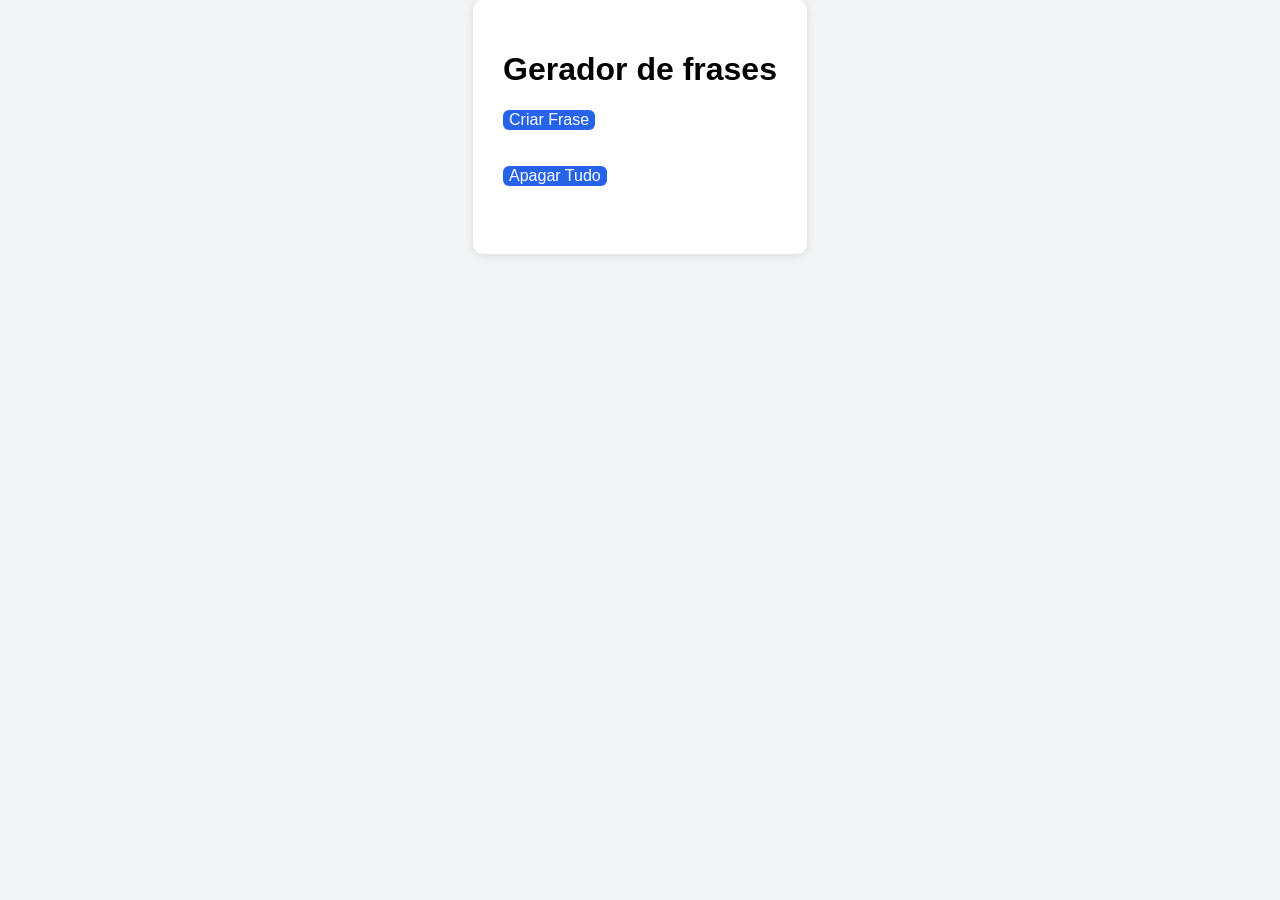
==== index.html @ c267033f "botao de criar frases e apagar frases" ====
<!DOCTYPE html>
<html lang="pt-BR">
<head>
    <meta charset="UTF-8">
    <meta name="viewport" content="width=device-width, initial-scale=1.0">
    <title>Document</title>
    <link rel="stylesheet" href="css/style.css">
</head>
<body>
<main class="container">
    <h1>Gerador de frases</h1>

    <button id="botaoMostrar">Criar Frase</button>
    <br><br><br>
    <button id="botaoApagar">Apagar Tudo</button>
    <br><br>
    <p id="retorno"></p>

</main>

<script src="js/script.js"></script>

</body>
</html>
---- css/style.css ----
body{
    font-family: Arial, sans-serif;
    background-color: #f3f4f6;
    display: flex;
    justify-content: center;
    align-items: center;
    min-width: 100vh;
    margin: 0;
}

.container{
    background-color: white;
    padding: 30px;
    border-radius: 10px;
    box-shadow: 0 2px 10px rgba(0, 0, 0, 0.1);
}
button{
    background-color: #2563eb;
    color: white;
    border: none;
    font-size: 16px;
    border-radius: 6px;
    cursor: pointer;
}
button:hover{
    background-color: #1d4ed8;


}

#retorno{
    margin-top: 20px;
    font-size: 18px;
    color: #111827;
}
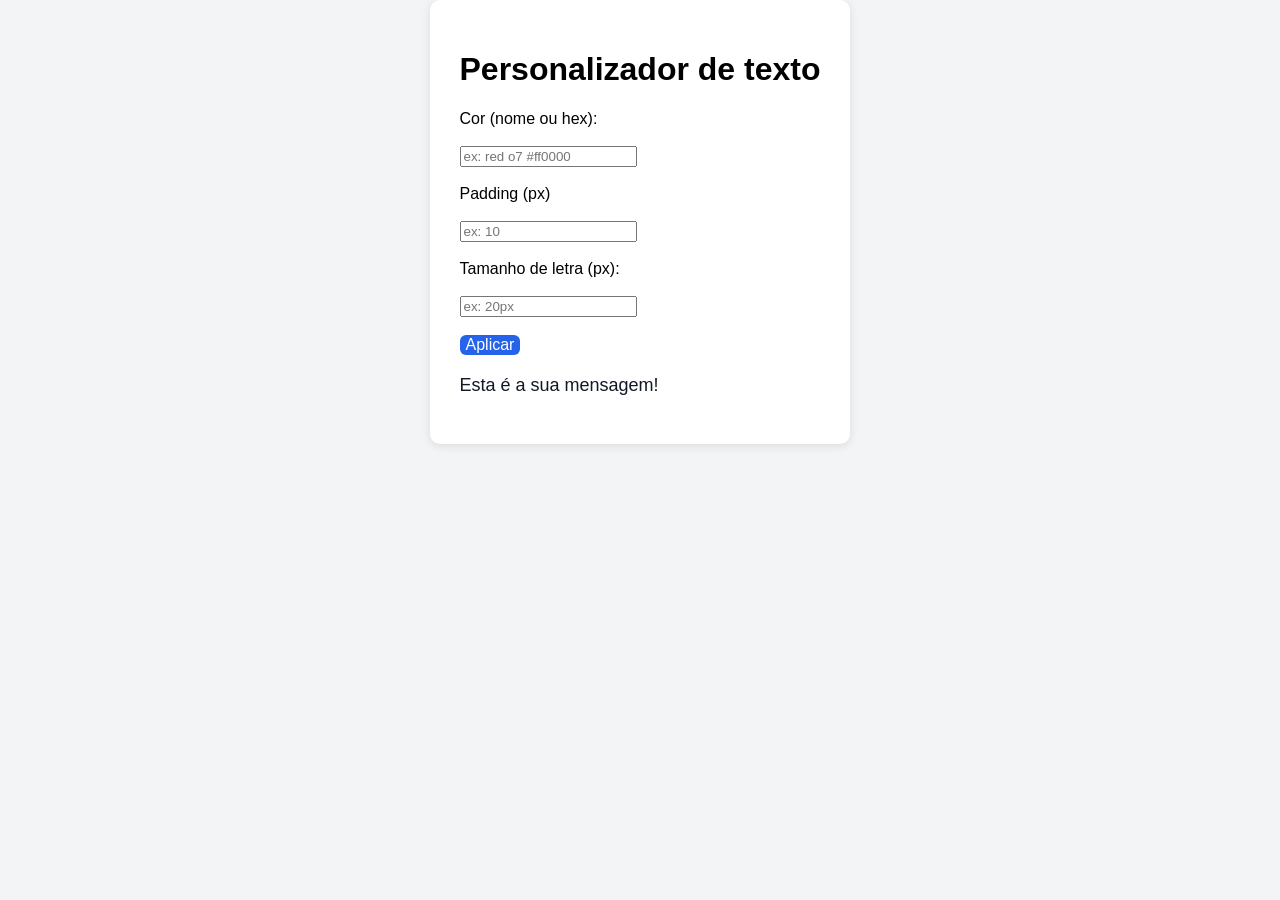
==== commit db24768b: "form" ====
--- a/index.html
+++ b/index.html
@@ -8,17 +8,20 @@
 </head>
 <body>
 <main class="container">
-    <h1>Gerador de frases</h1>
+    <h1>Personalizador de texto</h1>
+    <form id="formEstilo">
+        <label for="campoCor">Cor (nome ou hex):</label> <br><br>
+        <input type="text" id="campoCor" placeholder="ex: red o7 #ff0000"> <br><br>
 
-    <button id="botaoMostrar">Criar Frase</button>
-    <br><br><br>
-    <button id="botaoApagar">Apagar Tudo</button>
-    <br><br>
-    <p id="retorno"></p>
+        <label for="campoPadding">Padding (px)</label> <br><br>
+        <input type="number" id="campoPadding" placeholder="ex: 10"> <br><br>
 
+        <label for="campoTamanho">Tamanho de letra (px):</label> <br><br>
+        <input type="number" id="campoTamanho" placeholder="ex: 20px"> <br><br>
+        <button type="submit">Aplicar</button>
+    </form>
+    <p id="retorno">Esta é a sua mensagem!</p>
 </main>
-
-<script src="js/script.js"></script>
 
 </body>
 </html>
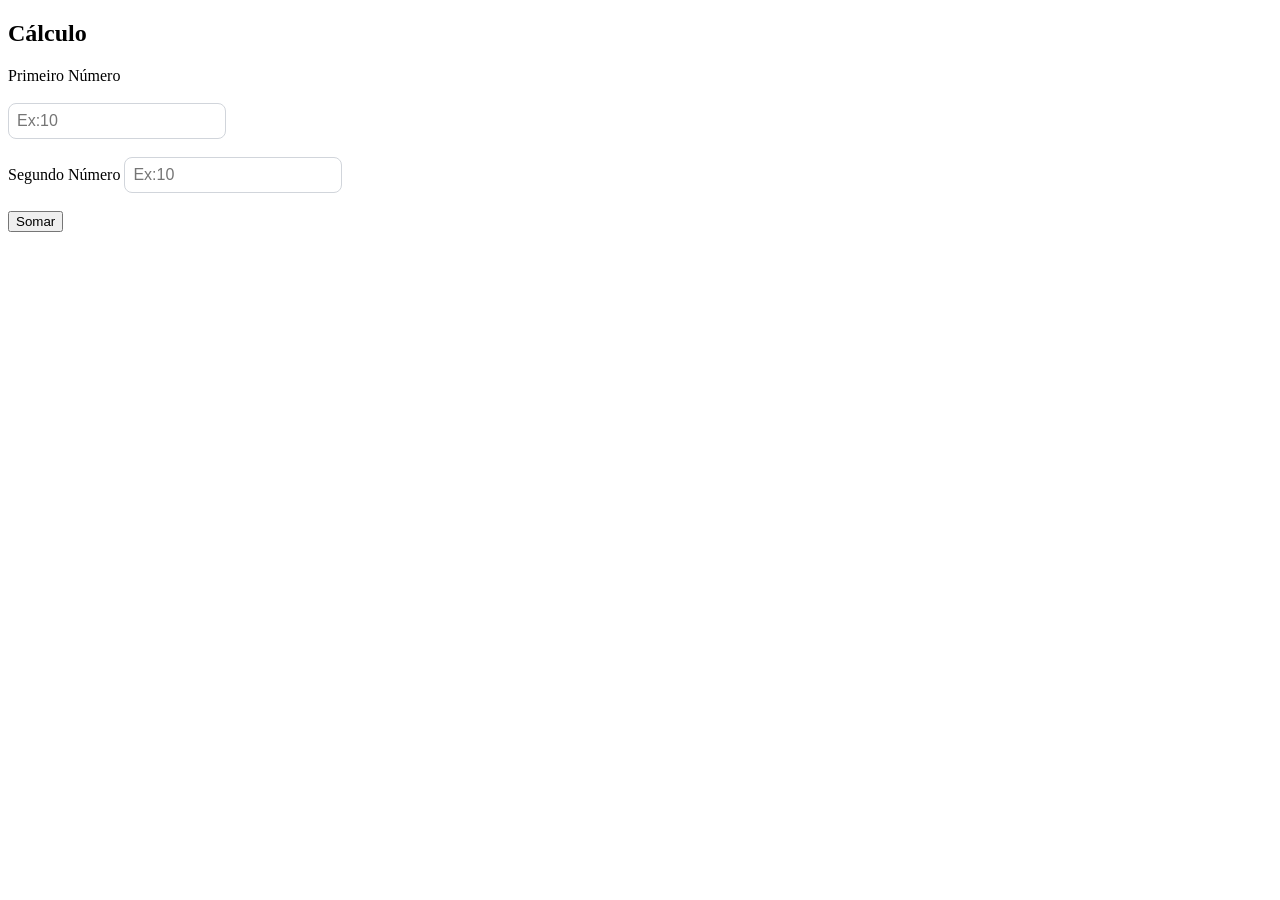
==== commit 843cc80d: "calculos" ====
--- a/index.html
+++ b/index.html
@@ -3,25 +3,22 @@
 <head>
     <meta charset="UTF-8">
     <meta name="viewport" content="width=device-width, initial-scale=1.0">
-    <title>Document</title>
     <link rel="stylesheet" href="css/style.css">
+    <title>Cálculo</title>
 </head>
 <body>
-<main class="container">
-    <h1>Personalizador de texto</h1>
-    <form id="formEstilo">
-        <label for="campoCor">Cor (nome ou hex):</label> <br><br>
-        <input type="text" id="campoCor" placeholder="ex: red o7 #ff0000"> <br><br>
+    <h2>Cálculo</h2>
 
-        <label for="campoPadding">Padding (px)</label> <br><br>
-        <input type="number" id="campoPadding" placeholder="ex: 10"> <br><br>
+    <form id="formCalculo">
+        <label for="numero1">Primeiro Número</label><br><br>
+        <input type="number" id="numero1" placeholder="Ex:10"><br><br>
+        <label for="numero2">Segundo Número</label>
+        <input type="number" id="numero2" placeholder="Ex:10"><br><br>
+        <button type="submit">Somar</button>
+    </form>
 
-        <label for="campoTamanho">Tamanho de letra (px):</label> <br><br>
-        <input type="number" id="campoTamanho" placeholder="ex: 20px"> <br><br>
-        <button type="submit">Aplicar</button>
-    </form>
-    <p id="retorno">Esta é a sua mensagem!</p>
-</main>
+<p id="resultadoCalculo"></p>
 
+<script src="js/script.js"></script>
 </body>
 </html>
--- a/css/style.css
+++ b/css/style.css
@@ -1,35 +1,20 @@
-body{
-    font-family: Arial, sans-serif;
-    background-color: #f3f4f6;
+#formaCalculo{
     display: flex;
-    justify-content: center;
-    align-items: center;
-    min-width: 100vh;
-    margin: 0;
+    flex-direction: column;
+    gap: 8px;
+    max-width: 280px;
+    margin: 20px auto;
 }
-
-.container{
-    background-color: white;
-    padding: 30px;
-    border-radius: 10px;
-    box-shadow: 0 2px 10px rgba(0, 0, 0, 0.1);
-}
-button{
-    background-color: #2563eb;
-    color: white;
-    border: none;
+#formCalculo input{
+    padding: 8px;
+    border: 1px solid #d1d5db;
+    border-radius: 8px;
     font-size: 16px;
-    border-radius: 6px;
-    cursor: pointer;
-}
-button:hover{
-    background-color: #1d4ed8;
-
 
 }
-
-#retorno{
-    margin-top: 20px;
-    font-size: 18px;
-    color: #111827;
+#resultadoCalculo{
+    font-size: 20px;
+    font-weight: bold;
+    color: #2563eb;
+    text-align: center;
 }
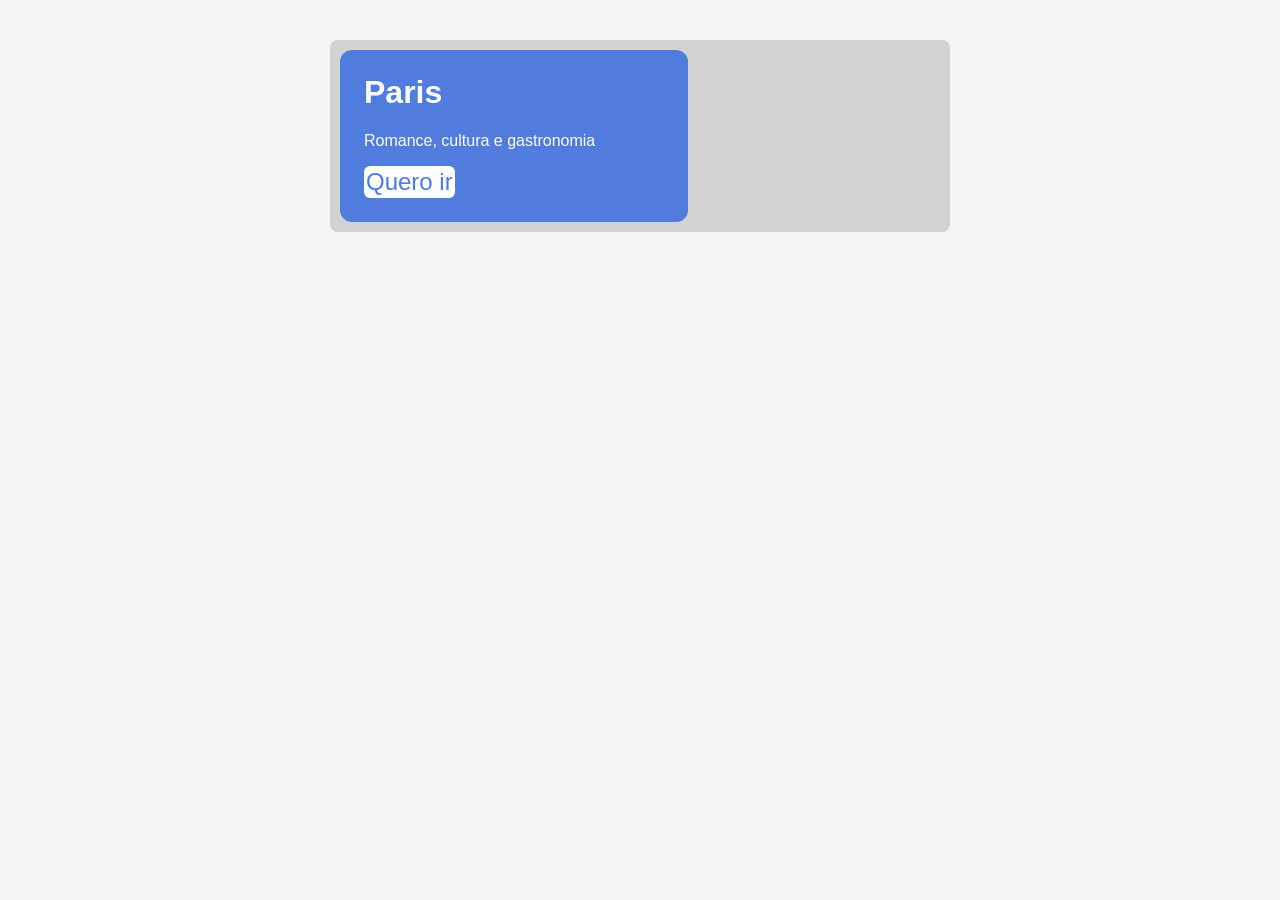
==== commit fa9788db: "caixa de viagem pra paris" ====
--- a/index.html
+++ b/index.html
@@ -7,18 +7,16 @@
     <title>Cálculo</title>
 </head>
 <body>
-    <h2>Cálculo</h2>
+<div class="pai">
 
-    <form id="formCalculo">
-        <label for="numero1">Primeiro Número</label><br><br>
-        <input type="number" id="numero1" placeholder="Ex:10"><br><br>
-        <label for="numero2">Segundo Número</label>
-        <input type="number" id="numero2" placeholder="Ex:10"><br><br>
-        <button type="submit">Somar</button>
-    </form>
+<div class="filha">
+    <h1>Paris</h1> 
+<p>Romance, cultura e gastronomia</p>
 
-<p id="resultadoCalculo"></p>
+<button>Quero ir</button>
+</div>
+</div>
 
-<script src="js/script.js"></script>
+
 </body>
 </html>
--- a/css/style.css
+++ b/css/style.css
@@ -1,20 +1,44 @@
-#formaCalculo{
-    display: flex;
-    flex-direction: column;
-    gap: 8px;
-    max-width: 280px;
-    margin: 20px auto;
+body{
+    font-size: 16px;
+    background-color: #f3f4f6;
+    font-family: Arial, Helvetica, sans-serif;
 }
-#formCalculo input{
-    padding: 8px;
-    border: 1px solid #d1d5db;
-    border-radius: 8px;
-    font-size: 16px;
 
+.pai{
+    padding: 10px;
+    width:90%;
+    max-width: 600px;
+    background-color: lightgray;
+    border-radius: 0.5rem;
+    margin: 40px auto;
+} 
+  
+
+.filha{
+     width: 50%;
+     min-width: 260px;
+    background-color: #4f7cdd;
+    color: white;
+    padding: 1.5em;
+    border-radius: 0.75em;
+    box-shadow: 0 4px 12px rgba (0, 0, 0, 0.2);
+   
+}   
+h1{
+    font-size: 2rem;
+    margin-top: 0;
 }
-#resultadoCalculo{
-    font-size: 20px;
-    font-weight: bold;
-    color: #2563eb;
-    text-align: center;
-}+
+p{
+    font-size: 1rem;
+}
+
+ button{
+    font-size: 1.5rem;
+    padding: 2px;
+    border: none;
+    border-radius: 6px;
+    background-color: white;
+    color: #477cf0;
+     cursor: pointer ;  
+ }
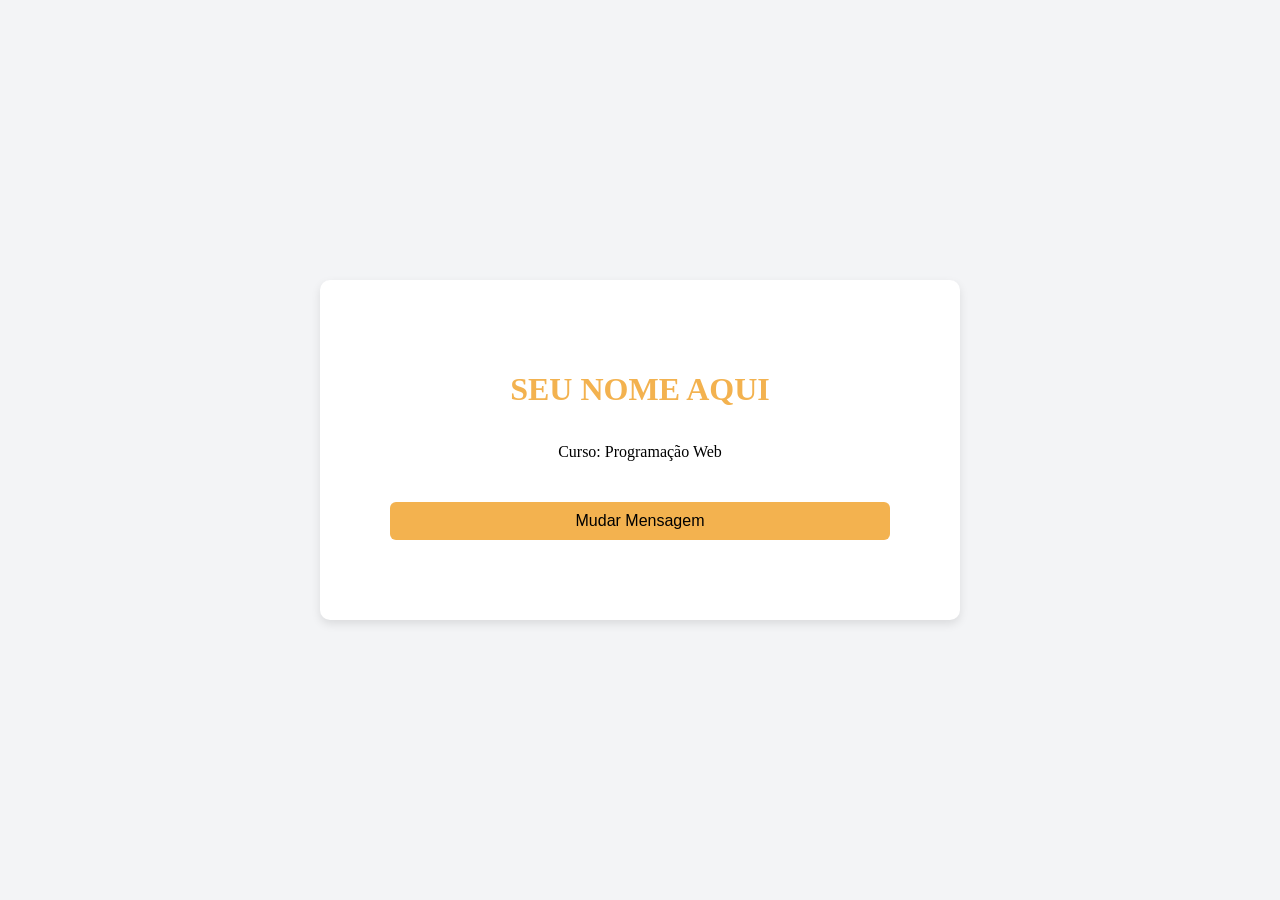
==== commit 043c7571: "cartão de mensagem" ====
--- a/index.html
+++ b/index.html
@@ -4,19 +4,17 @@
     <meta charset="UTF-8">
     <meta name="viewport" content="width=device-width, initial-scale=1.0">
     <link rel="stylesheet" href="css/style.css">
-    <title>Cálculo</title>
+    <title>Meu cartão</title>
 </head>
 <body>
-<div class="pai">
+   
+    <div class="cartao">
+    <h1 id="titulo">SEU NOME AQUI</h1>
+    <p>Curso: Programação Web</p>
+    <button id="botao">Mudar Mensagem</button>
+    <h1 id="mensagem"></h1>
+    </div>
 
-<div class="filha">
-    <h1>Paris</h1> 
-<p>Romance, cultura e gastronomia</p>
-
-<button>Quero ir</button>
-</div>
-</div>
-
-
+    <script src="js/script.js"></script>
 </body>
 </html>
--- a/css/style.css
+++ b/css/style.css
@@ -1,44 +1,40 @@
 body{
-    font-size: 16px;
+    display:flex;
+    justify-content: center;
+    align-items: center;
+    min-height: 100vh;
+    margin: 0;
     background-color: #f3f4f6;
-    font-family: Arial, Helvetica, sans-serif;
+    
+
+
+}
+.cartao{
+    height: 200px;
+    width: 500px;
+    padding: 70px;
+    background-color: white;
+    border-radius:10px ;
+    box-shadow: 0 4px 10px rgba(0, 0, 0, 0.1);
+    text-align: center;
+}
+#titulo{
+    font-size: 32px;
+    color: #f3b24f;
+    text-align: center;
 }
 
-.pai{
+button{
+    width: 100%;
     padding: 10px;
-    width:90%;
-    max-width: 600px;
-    background-color: lightgray;
-    border-radius: 0.5rem;
-    margin: 40px auto;
-} 
-  
-
-.filha{
-     width: 50%;
-     min-width: 260px;
-    background-color: #4f7cdd;
-    color: white;
-    padding: 1.5em;
-    border-radius: 0.75em;
-    box-shadow: 0 4px 12px rgba (0, 0, 0, 0.2);
-   
-}   
-h1{
-    font-size: 2rem;
-    margin-top: 0;
-}
-
-p{
-    font-size: 1rem;
-}
-
- button{
-    font-size: 1.5rem;
-    padding: 2px;
     border: none;
     border-radius: 6px;
-    background-color: white;
-    color: #477cf0;
-     cursor: pointer ;  
- }+    background-color: #f3b24f;
+    font-size: 16px;
+    cursor: pointer;
+  margin-top: 25px;
+}
+p{
+    text-align: center;
+    margin-top: 35px;
+}
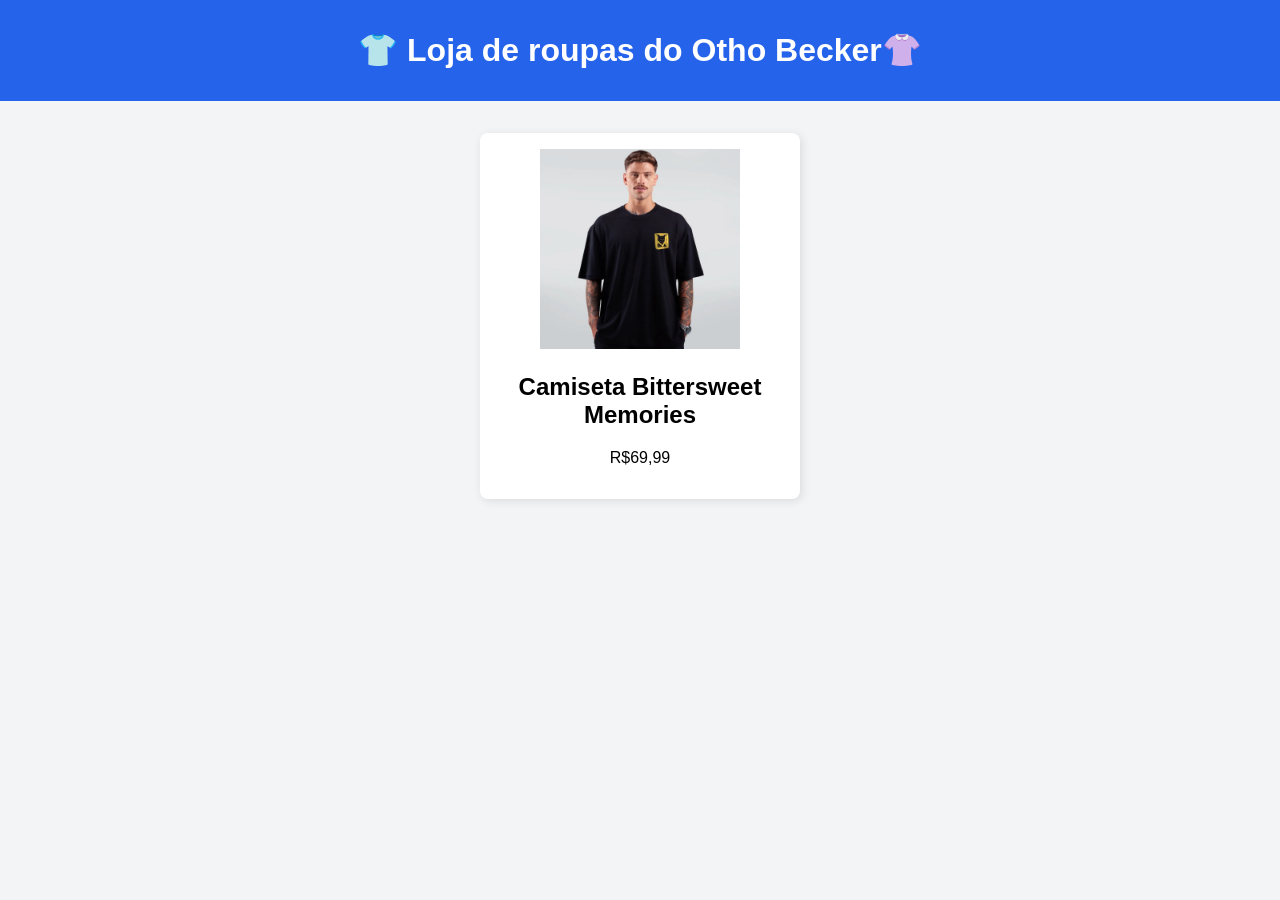
==== commit 2b930966: "loja de roupas" ====
--- a/index.html
+++ b/index.html
@@ -8,13 +8,56 @@
 </head>
 <body>
    
-    <div class="cartao">
-    <h1 id="titulo">SEU NOME AQUI</h1>
-    <p>Curso: Programação Web</p>
-    <button id="botao">Mudar Mensagem</button>
-    <h1 id="mensagem"></h1>
-    </div>
+    <header>
+        <h1>👕 Loja de roupas do Otho Becker👚</h1>
+    </header>
+    <main class="carrossel">
 
+         <div class="trilho">
+
+            <div class="slide">
+                
+          <img src="img/15_03_49_370_15_8_6_673_camiseta20oversized20preta20masculina203.webp" alt="Camiseta Bittersweet Memories">
+                <h2>Camiseta Bittersweet Memories</h2>
+                <p class="preco">R$69,99</p>
+        </div>
+       <br>
+        <div class="slide">
+                <img src="/img/13_56_33_685_13_7_8_812_moletom20lolja20flanelado201320lentes20yun20li2020.webp" alt="Moletom 13 lentes de um final feliz">
+                <h2>Moletom 13 lentes de um final feliz</h2>
+                <p>R$170,00</p>
+        </div>
+        <br>
+        <div class="slide">
+            <img src="img/Calca-baggy-masculina-prison-track-ziper-preta-costas.webp" alt="calça básica preta">
+            <h2>Calça baggy Preta</h2>
+            <p>R$45,00</p>
+        </div>
+        <br>
+        <div class="slide">
+            <img src="img/D_NQ_NP_716147-MLB76812058131_062024-O-patitenis-tnis-vira-patins-com-apenas-um-boto-rodinha-ro.webp" alt="Tênis patins">
+            <h2>tênis de patins</h2>
+            <p>R$800,00</p>
+        </div>
+        <br>
+        <div class="slide">
+            <img src="img/images.jpg" alt="Vestido de casamento">
+            <h2>Vestido de casamento</h2>
+            <p>R$550,90</p>
+        </div>
+
+
+
+
+
+
+        </div>
+    </main>
+    
+    
+    
+    
     <script src="js/script.js"></script>
+
 </body>
 </html>
--- a/css/style.css
+++ b/css/style.css
@@ -1,40 +1,45 @@
 body{
-    display:flex;
-    justify-content: center;
-    align-items: center;
-    min-height: 100vh;
+    font-family: Arial, Helvetica, sans-serif;
+    background-color: #f3f4f6;
     margin: 0;
-    background-color: #f3f4f6;
-    
-
+}
+header{
+    background-color: #2563eb;
+    color: white;
+    text-align: center;
+    padding: 10px;
+}
+.carrossel{
+    width: 90%;
+    max-width: 320px;
+    margin: 32px auto;
+    overflow: hidden;
+    border-radius: 8px;
+    background-color: white;
+    box-shadow: 2px 2px 10px rgba(0, 0, 0, 0.1)
+}
+.trilho{
+    display: flex;
+    width: 500%;
+    animation: deslizar 15s infinite;
+}
+.slide{
+    width: 20%;
+    padding: 16px;
+    text-align: center;
 
 }
-.cartao{
+.slide img{
+    width: 100%;
     height: 200px;
-    width: 500px;
-    padding: 70px;
-    background-color: white;
-    border-radius:10px ;
-    box-shadow: 0 4px 10px rgba(0, 0, 0, 0.1);
-    text-align: center;
+    object-fit: contain;
+    border-radius: 8px;
 }
-#titulo{
-    font-size: 32px;
-    color: #f3b24f;
-    text-align: center;
-}
-
-button{
-    width: 100%;
-    padding: 10px;
-    border: none;
-    border-radius: 6px;
-    background-color: #f3b24f;
-    font-size: 16px;
-    cursor: pointer;
-  margin-top: 25px;
-}
-p{
-    text-align: center;
-    margin-top: 35px;
+@keyframes deslizar{
+    0%, 15% {transform: translateX(0); }
+    20%, 35% {transform: translateX(-20px); }
+    40%, 55% {transform: translateX(-40%); }
+    60%, 75% {transform: translateX(-60%); }
+    80%, 95% {transform: translateX(-80%); }
+    100% {transform: translateX(0); }
 }
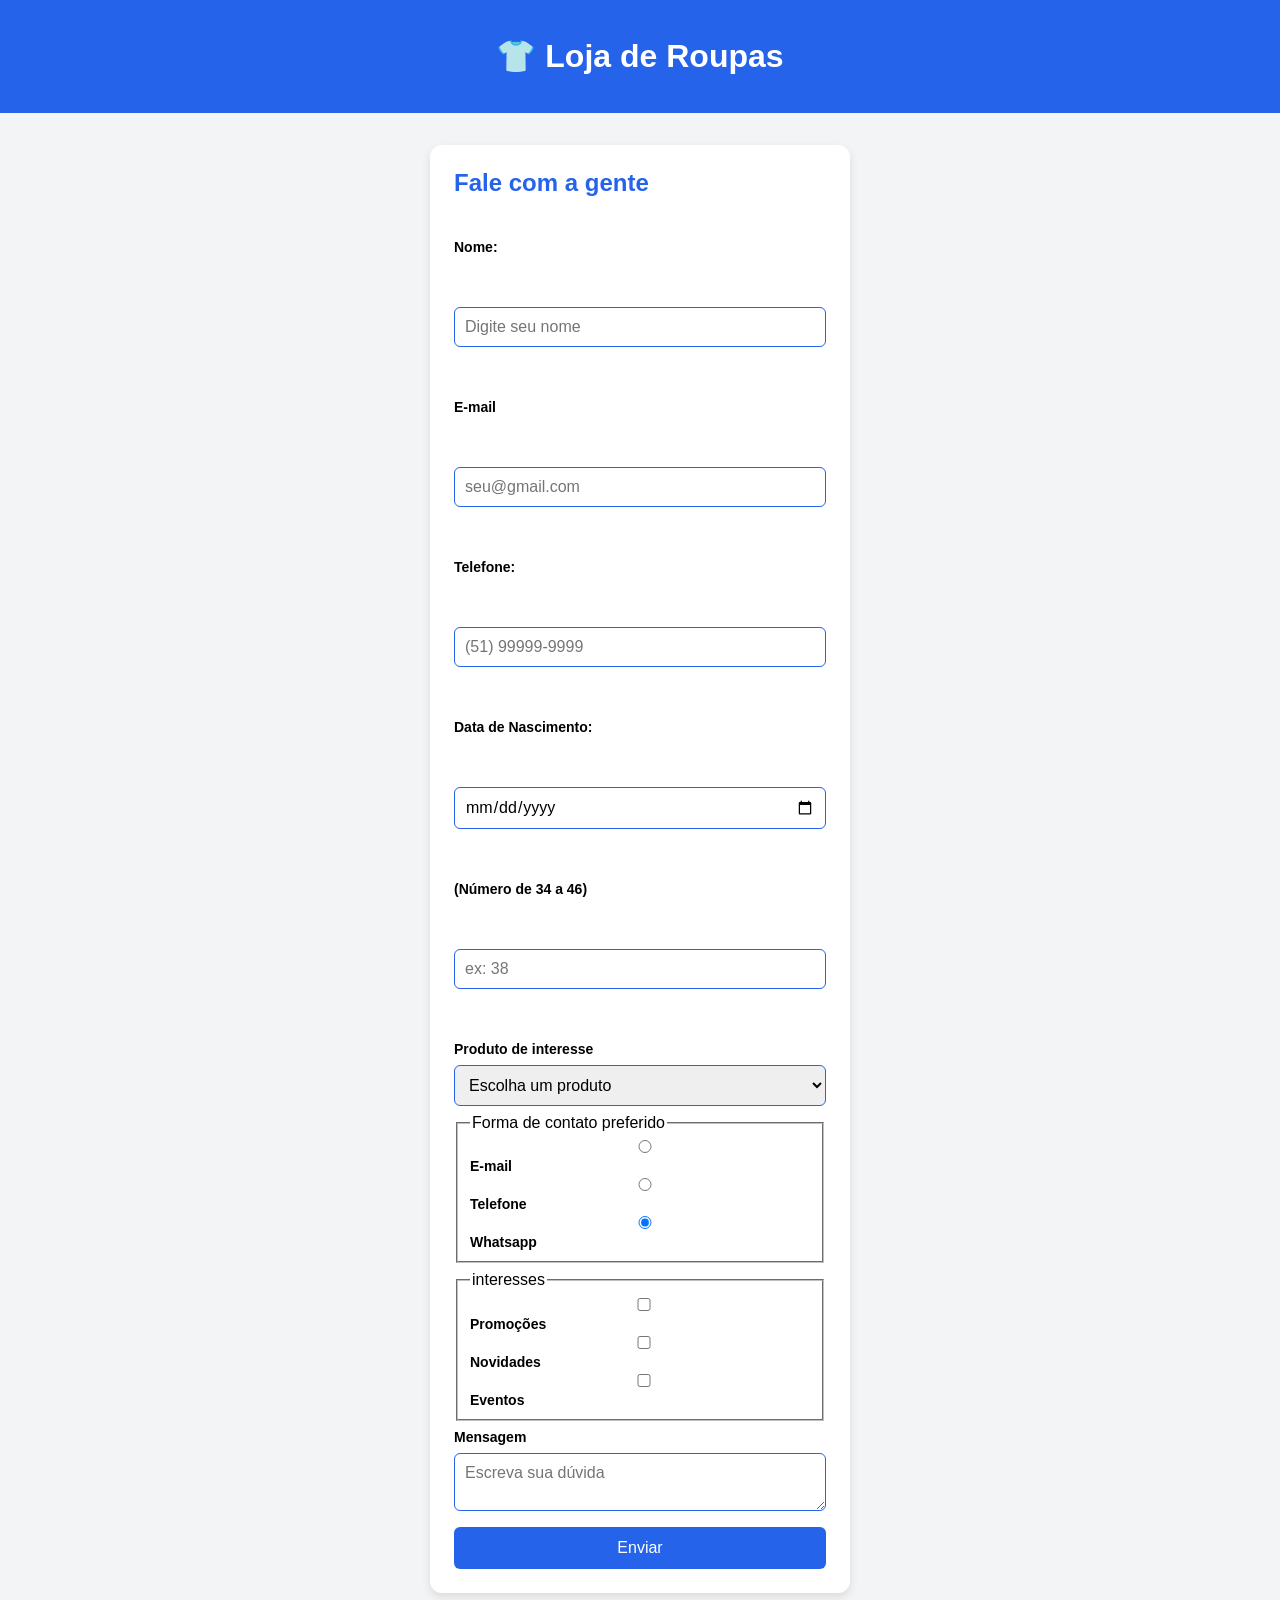
==== commit a4456017: "formulario de loja de roupa" ====
--- a/index.html
+++ b/index.html
@@ -8,56 +8,51 @@
 </head>
 <body>
    
-    <header>
-        <h1>👕 Loja de roupas do Otho Becker👚</h1>
-    </header>
-    <main class="carrossel">
+ <header>
+    <h1>👕 Loja de Roupas</h1>
+ </header>
+ <main class="area-contato">
+    <form class="formulario">
+        <h2>Fale com a gente</h2><br>
+        <label for="nome">Nome:</label><br><br>
+        <input type="text" id="nome" placeholder="Digite seu nome" required minlength="3"><br><br>
+        <label for="email">E-mail</label><br><br>
+        <input type="email" id="email" placeholder="seu@gmail.com" required><br><br>
+        <label for="telefone">Telefone:</label><br><br>
+        <input type="tel" id="telefone" placeholder="(51) 99999-9999"><br><br>
+        <label for="nascimento">Data de Nascimento:</label><br><br>
+        <input type="date" id="nascimento" required><br><br>
+        <label for="tamanho"Tamanho> (Número de 34 a 46)</label><br><br>
+        <input type="number" id="tamnho" min="34" max="46" step="2" placeholder="ex: 38"><br><br>
+        <label for="produto">Produto de interesse</label>
+        <select id="produto" required>
+            <option value="">Escolha um produto</option>
+            <option value="camiseta">Camiseta</option>
+            <option value="calca">Calça</option>
+            <option value="jaqueta">Jaqueta</option>
+            <option value="tenis">Tênis</option>
+            <option value="vestido">Vestido</option>
+    </select>
+    <fieldset>
+        <legend>Forma de contato preferido</legend>
+        <label><input type="radio" name="contato" value="email" checked>E-mail</label>
+        <label><input type="radio" name="contato" value="telefone" checked>Telefone</label>
+        <label><input type="radio" name="contato" value="whatsapp" checked>Whatsapp</label>
+    </fieldset>
+    <fieldset>
+        <legend>interesses</legend>
+        <label><input type="checkbox" name="interesse" value="promocoes">Promoções</label>
+         <label><input type="checkbox" name="interesse" value="novidades">Novidades</label>
+        <label><input type="checkbox" name="interesse" value="eventos">Eventos</label>
+    </fieldset>
+    <label for="mensagem">Mensagem</label>
+    <Textarea name="mensagem" id="mensagem"
+    placeholder="Escreva sua dúvida" maxlength="200"></Textarea>
 
-         <div class="trilho">
-
-            <div class="slide">
-                
-          <img src="img/15_03_49_370_15_8_6_673_camiseta20oversized20preta20masculina203.webp" alt="Camiseta Bittersweet Memories">
-                <h2>Camiseta Bittersweet Memories</h2>
-                <p class="preco">R$69,99</p>
-        </div>
-       <br>
-        <div class="slide">
-                <img src="/img/13_56_33_685_13_7_8_812_moletom20lolja20flanelado201320lentes20yun20li2020.webp" alt="Moletom 13 lentes de um final feliz">
-                <h2>Moletom 13 lentes de um final feliz</h2>
-                <p>R$170,00</p>
-        </div>
-        <br>
-        <div class="slide">
-            <img src="img/Calca-baggy-masculina-prison-track-ziper-preta-costas.webp" alt="calça básica preta">
-            <h2>Calça baggy Preta</h2>
-            <p>R$45,00</p>
-        </div>
-        <br>
-        <div class="slide">
-            <img src="img/D_NQ_NP_716147-MLB76812058131_062024-O-patitenis-tnis-vira-patins-com-apenas-um-boto-rodinha-ro.webp" alt="Tênis patins">
-            <h2>tênis de patins</h2>
-            <p>R$800,00</p>
-        </div>
-        <br>
-        <div class="slide">
-            <img src="img/images.jpg" alt="Vestido de casamento">
-            <h2>Vestido de casamento</h2>
-            <p>R$550,90</p>
-        </div>
+    <button type="submit">Enviar</button>
 
 
-
-
-
-
-        </div>
-    </main>
-    
-    
-    
-    
-    <script src="js/script.js"></script>
-
+    </form>
+ </main>
 </body>
 </html>
--- a/css/style.css
+++ b/css/style.css
@@ -1,3 +1,7 @@
+*{
+    box-sizing: border-box;
+
+}
 body{
     font-family: Arial, Helvetica, sans-serif;
     background-color: #f3f4f6;
@@ -7,39 +11,65 @@
     background-color: #2563eb;
     color: white;
     text-align: center;
+    padding: 16px
+}
+
+.area-contato{
+    display: flex;
+    justify-content:center;
+    padding: 32px 16px;
+ 
+}
+.formulario{
+    width: 100%;
+    max-width: 420px;
+    background-color: white;
+    padding: 24px;
+    border-radius: 12px;
+    box-shadow: 0 4px 10px rgba(0, 0, 0, 0.1);
+    display: flex;
+    flex-direction: column;
+    gap: 8px;
+}
+
+
+.formulario h2{
+    color: #2563eb;
+    font-size: 24px;
+    margin: 0 0 8px 0;
+}
+
+.formulario label{
+    font-weight: bold;
+    font-size: 14px;
+}
+
+.formulario input,
+.formulario select,
+.formulario textarea{
+    width: 100%;
     padding: 10px;
+    border:1px solid #d1d5db;
+    border-radius: 6px;
+    font-size:16px;
+    font-family: inherit;
 }
-.carrossel{
-    width: 90%;
-    max-width: 320px;
-    margin: 32px auto;
-    overflow: hidden;
-    border-radius: 8px;
-    background-color: white;
-    box-shadow: 2px 2px 10px rgba(0, 0, 0, 0.1)
+.formulario input,
+.formulario select,
+.formulario textarea{
+outline: none;
+border-color: #2563eb;
 }
-.trilho{
-    display: flex;
-    width: 500%;
-    animation: deslizar 15s infinite;
-}
-.slide{
-    width: 20%;
-    padding: 16px;
-    text-align: center;
+.formulario button{
+    width: 100%;
+    margin-top:8px;
+    padding:12px;
+    border: none;
+    border-radius: 6px;
+    background-color: #2563eb;
+    color: white;
+    font-size: 16px;
+    cursor: pointer;
 
 }
-.slide img{
-    width: 100%;
-    height: 200px;
-    object-fit: contain;
-    border-radius: 8px;
-}
-@keyframes deslizar{
-    0%, 15% {transform: translateX(0); }
-    20%, 35% {transform: translateX(-20px); }
-    40%, 55% {transform: translateX(-40%); }
-    60%, 75% {transform: translateX(-60%); }
-    80%, 95% {transform: translateX(-80%); }
-    100% {transform: translateX(0); }
-}+    
